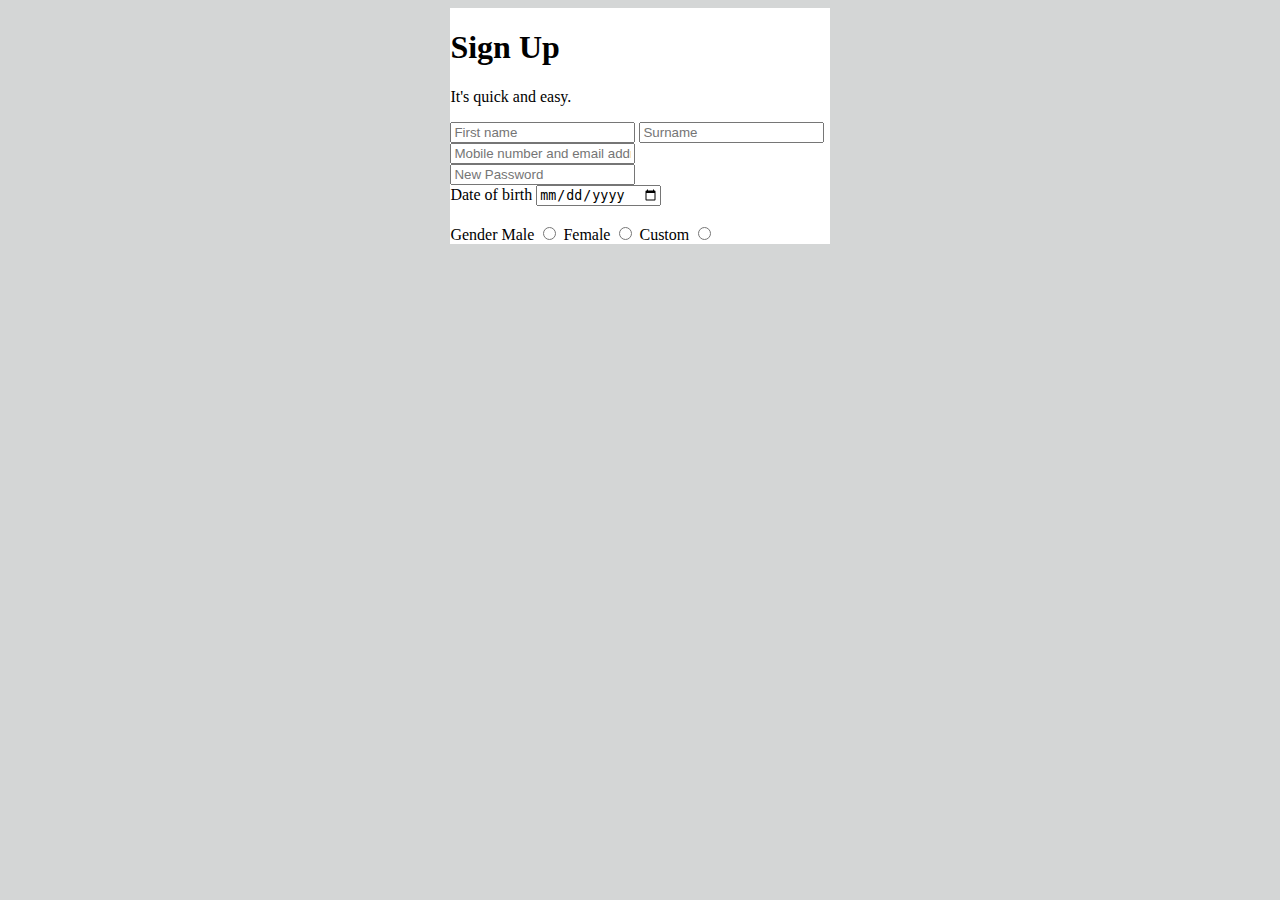
==== Ex_Week_2/index.html @ 9bb01aea "Tao form co ban" ====
<!DOCTYPE html>
<html lang="en">

<head>
    <meta charset="UTF-8">
    <meta name="viewport" content="width=device-width, initial-scale=1.0">
    <title>Document</title>
    <link rel="stylesheet" href="style.css">
</head>

<body>
    <div class="container">
        <h1>Sign Up</h1>
        <p>It's quick and easy.</p>
        <input type="text" name="firstname" placeholder="First name">
        <input type="text" name="surname" placeholder="Surname">
        <br>
        <input type="email" name="email" placeholder="Mobile number and email address">
        <br>
        <input type="password" name="password" placeholder="New Password">
        <br>
        <label for="date">Date of birth</label>
        <input type="date" name="date" placeholder="Date">
        <br>
        <br>
        <div class="gender">
            <label for="gender">Gender</label>
            <span class="male">
                <span>Male</span>
                <input type="radio" name="gender" placeholder="Male">
            </span>
            <span class="female">
                <span>Female</span>
                <input type="radio" name="gender" placeholder="Female">
            </span>
            <span class="custom">
                <span>Custom</span>
                <input type="radio" name="gender" placeholder="Custom">
            </span>

        </div>

    </div>
</body>

</html>
---- Ex_Week_2/style.css ----
body {
    display: flex;
    justify-content: center;
    align-items: center;
    background-color: rgb(212, 214, 214);
}

.container {
    background-color: white;
    width: 30%;
    /* height: 50%; */
}
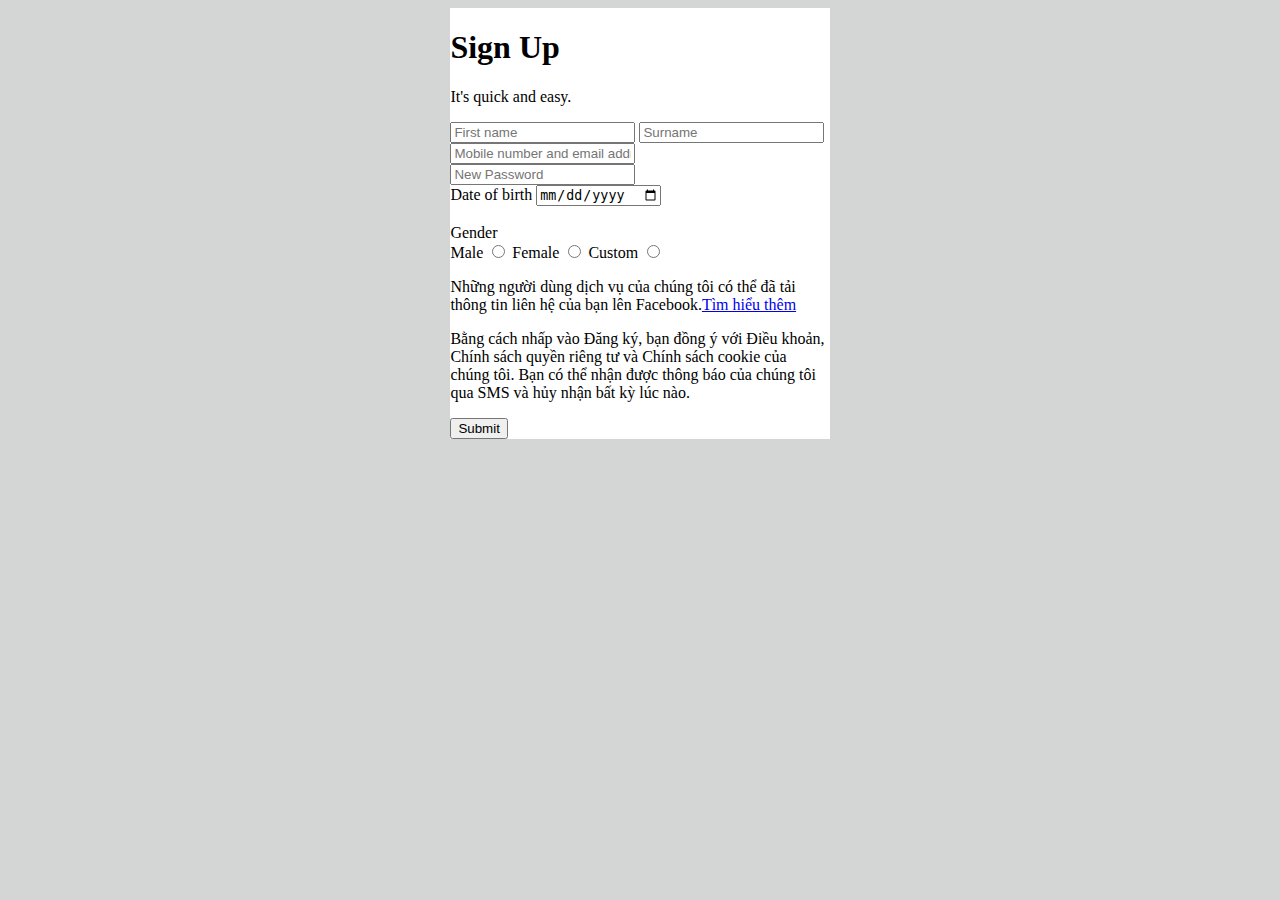
==== commit ce882506: "Complete HTML" ====
--- a/Ex_Week_2/index.html
+++ b/Ex_Week_2/index.html
@@ -25,6 +25,7 @@
         <br>
         <div class="gender">
             <label for="gender">Gender</label>
+            <br>
             <span class="male">
                 <span>Male</span>
                 <input type="radio" name="gender" placeholder="Male">
@@ -37,9 +38,12 @@
                 <span>Custom</span>
                 <input type="radio" name="gender" placeholder="Custom">
             </span>
-
         </div>
 
+        <p>Những người dùng dịch vụ của chúng tôi có thể đã tải thông tin liên hệ của bạn lên Facebook.<a href="https://www.facebook.com/help/637205020878504">Tìm hiểu thêm</a></p>
+        <p>Bằng cách nhấp vào Đăng ký, bạn đồng ý với Điều khoản, Chính sách quyền riêng tư và Chính sách cookie của chúng tôi. Bạn có thể nhận được thông báo của chúng tôi qua SMS và hủy nhận bất kỳ lúc nào.</p>
+
+        <input type="submit" name="submit" value="Submit">
     </div>
 </body>
 
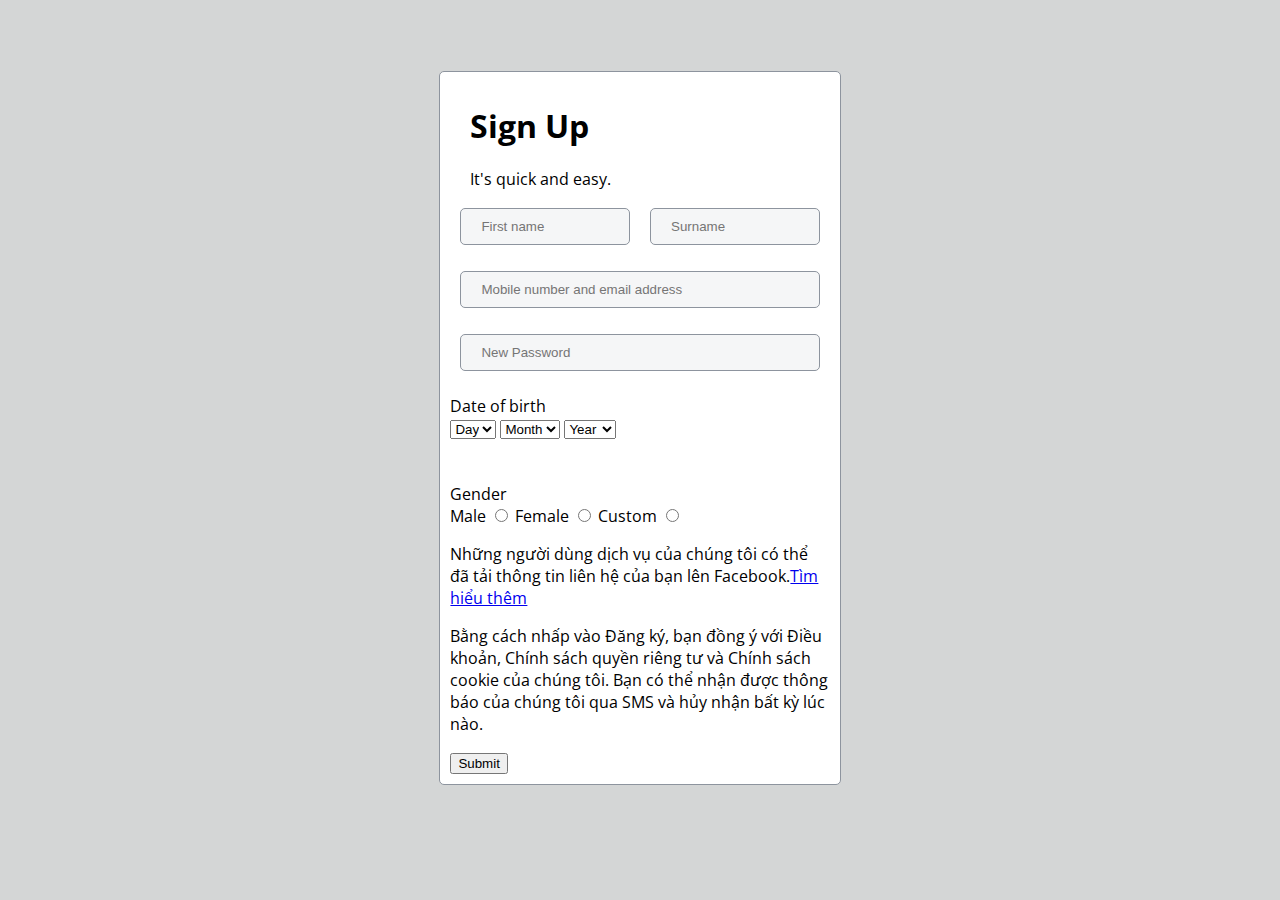
==== commit d23d6b82: "Xong HTML vs 1 phan CSS vs JS" ====
--- a/Ex_Week_2/index.html
+++ b/Ex_Week_2/index.html
@@ -9,18 +9,42 @@
 </head>
 
 <body>
-    <div class="container">
+    <form class="container">
         <h1>Sign Up</h1>
-        <p>It's quick and easy.</p>
-        <input type="text" name="firstname" placeholder="First name">
-        <input type="text" name="surname" placeholder="Surname">
+        <p id="easy">It's quick and easy.</p>
+        <div class="name-box">
+            <input type="text" name="firstname" placeholder="First name" id="firstname">
+            
+            <input type="text" name="surname" placeholder="Surname" id="surname">
+        </div>
         <br>
-        <input type="email" name="email" placeholder="Mobile number and email address">
+        <div class="email-box">
+            <input type="number" name="email" placeholder="Mobile number and email address" id="email">
+            <br>
+            <div class="email-error"></div>
+        </div>
         <br>
-        <input type="password" name="password" placeholder="New Password">
+        <div class="pass-box">
+            <input type="password" name="password" placeholder="New Password" id="password">
+        </div>
         <br>
-        <label for="date">Date of birth</label>
-        <input type="date" name="date" placeholder="Date">
+        <div class="dateofbirth">
+            <label for="date">Date of birth</label>
+            <br>
+            <div class="dropdown">
+                <div class="dropdown-content">
+                    <select id="day" title="day">
+                        <option value="">Day</option>
+                    </select>
+                    <select id="month" title="month">
+                        <option value="">Month</option>
+                    </select>
+                    <select id="year" title="year">
+                        <option value="">Year</option>
+                    </select>
+                </div>
+            </div>
+        </div>
         <br>
         <br>
         <div class="gender">
@@ -40,11 +64,15 @@
             </span>
         </div>
 
-        <p>Những người dùng dịch vụ của chúng tôi có thể đã tải thông tin liên hệ của bạn lên Facebook.<a href="https://www.facebook.com/help/637205020878504">Tìm hiểu thêm</a></p>
-        <p>Bằng cách nhấp vào Đăng ký, bạn đồng ý với Điều khoản, Chính sách quyền riêng tư và Chính sách cookie của chúng tôi. Bạn có thể nhận được thông báo của chúng tôi qua SMS và hủy nhận bất kỳ lúc nào.</p>
+        <p>Những người dùng dịch vụ của chúng tôi có thể đã tải thông tin liên hệ của bạn lên Facebook.<a
+                href="https://www.facebook.com/help/637205020878504">Tìm hiểu thêm</a></p>
+        <p>Bằng cách nhấp vào Đăng ký, bạn đồng ý với Điều khoản, Chính sách quyền riêng tư và Chính sách cookie của
+            chúng tôi. Bạn có thể nhận được thông báo của chúng tôi qua SMS và hủy nhận bất kỳ lúc nào.</p>
 
         <input type="submit" name="submit" value="Submit">
-    </div>
+    </form>
+
+    <script src="style.js"></script>
 </body>
 
 </html>--- a/Ex_Week_2/style.css
+++ b/Ex_Week_2/style.css
@@ -1,12 +1,48 @@
+@import url('https://fonts.googleapis.com/css2?family=Open+Sans:ital,wght@0,300..800;1,300..800&display=swap');
+
 body {
     display: flex;
     justify-content: center;
     align-items: center;
     background-color: rgb(212, 214, 214);
+    font-family: Open Sans;
 }
 
 .container {
     background-color: white;
     width: 30%;
+    border: 1px solid #8d949e;
     /* height: 50%; */
-}+    border-radius: 5px;
+    margin-top: 5%;
+    padding: 10px;
+}
+
+h1, #easy {
+    margin-left: 20px;
+}
+
+.name-box, .email-box, .pass-box {
+    padding: 1px 0;
+    display: flex;
+    justify-content: center;
+}
+
+#firstname, #surname {
+    width: 45%;
+    padding: 10px 20px;
+    margin: 1px 10px;
+    border-radius: 5px;
+    border: 1px solid #8d949e;
+    background-color: #f5f6f7;
+}
+
+#password, #email {
+    padding: 10px 20px;
+    margin: 1px 10px;
+    width: 90%;
+    border-radius: 5px;
+    border: 1px solid #8d949e;
+    background-color: #f5f6f7;
+}
+
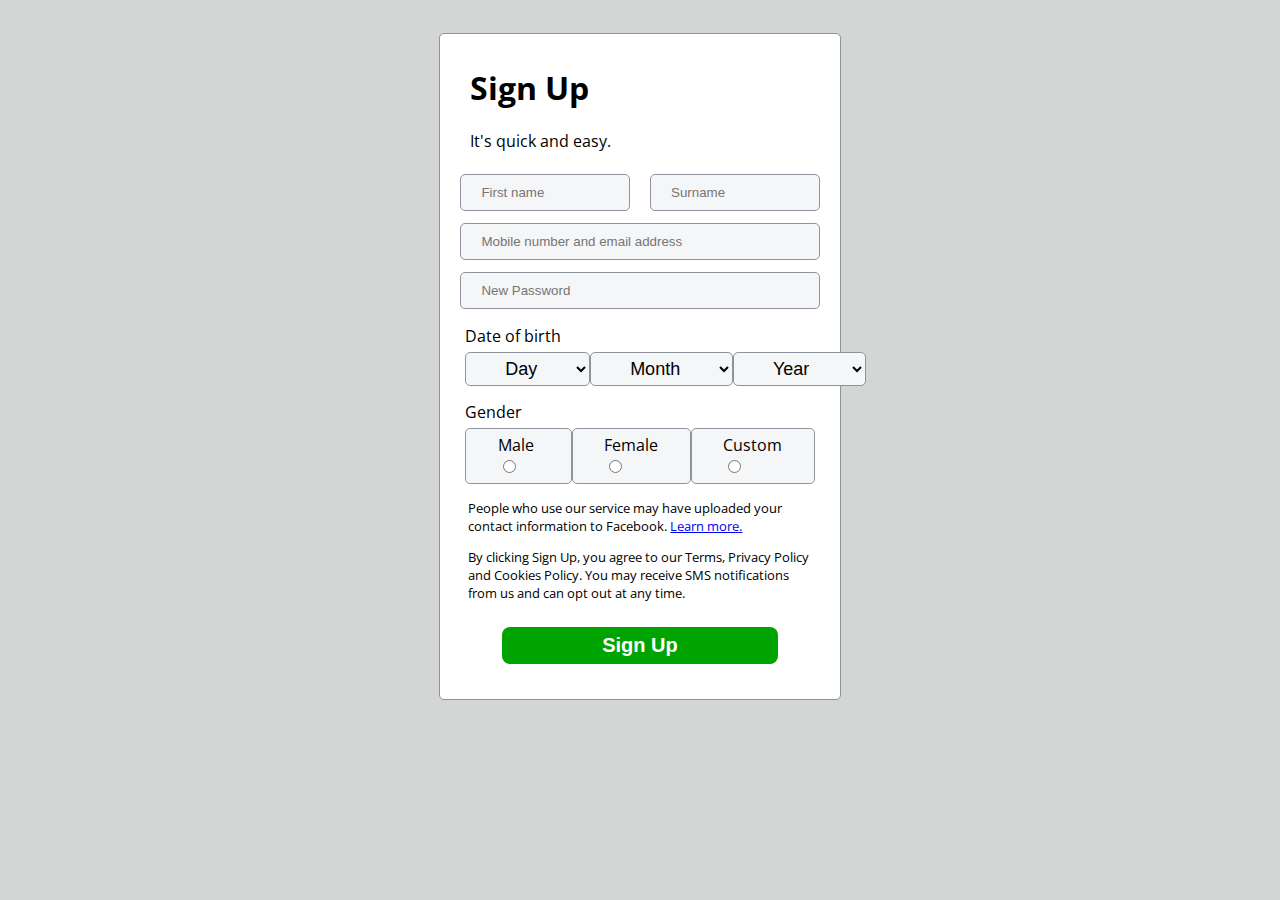
==== commit b9df6db5: "Hoan thanh chuc nang check ngay" ====
--- a/Ex_Week_2/index.html
+++ b/Ex_Week_2/index.html
@@ -12,24 +12,28 @@
     <form class="container">
         <h1>Sign Up</h1>
         <p id="easy">It's quick and easy.</p>
+
         <div class="name-box">
             <input type="text" name="firstname" placeholder="First name" id="firstname">
-            
             <input type="text" name="surname" placeholder="Surname" id="surname">
         </div>
-        <br>
+        <div class="firstname-error"></div>
+        <div class="surname-error"></div>
+
+
         <div class="email-box">
-            <input type="number" name="email" placeholder="Mobile number and email address" id="email">
-            <br>
-            <div class="email-error"></div>
+            <input type="text" name="email" placeholder="Mobile number and email address" id="email">
         </div>
-        <br>
+        <div class="email-error"></div>
+
+
         <div class="pass-box">
             <input type="password" name="password" placeholder="New Password" id="password">
         </div>
-        <br>
+        <div class="password-error"></div>
+
         <div class="dateofbirth">
-            <label for="date">Date of birth</label>
+            <label for="date" class="date">Date of birth</label>
             <br>
             <div class="dropdown">
                 <div class="dropdown-content">
@@ -44,32 +48,38 @@
                     </select>
                 </div>
             </div>
-        </div>
-        <br>
-        <br>
-        <div class="gender">
-            <label for="gender">Gender</label>
-            <br>
-            <span class="male">
-                <span>Male</span>
-                <input type="radio" name="gender" placeholder="Male">
-            </span>
-            <span class="female">
-                <span>Female</span>
-                <input type="radio" name="gender" placeholder="Female">
-            </span>
-            <span class="custom">
-                <span>Custom</span>
-                <input type="radio" name="gender" placeholder="Custom">
-            </span>
+            <div class="date-error"></div>
         </div>
 
-        <p>Những người dùng dịch vụ của chúng tôi có thể đã tải thông tin liên hệ của bạn lên Facebook.<a
-                href="https://www.facebook.com/help/637205020878504">Tìm hiểu thêm</a></p>
-        <p>Bằng cách nhấp vào Đăng ký, bạn đồng ý với Điều khoản, Chính sách quyền riêng tư và Chính sách cookie của
-            chúng tôi. Bạn có thể nhận được thông báo của chúng tôi qua SMS và hủy nhận bất kỳ lúc nào.</p>
+        <div class="gender">
+            <label for="gender" class="gender">Gender</label>
+            <br>
+            <div class="gender-sele">
+                <span id="male">
+                    <span>Male</span>
+                    <input type="radio" name="gender" placeholder="Male">
+                </span>
+                <span id="female">
+                    <span>Female</span>
+                    <input type="radio" name="gender" placeholder="Female">
+                </span>
+                <span id="custom">
+                    <span>Custom</span>
+                    <input type="radio" name="gender" placeholder="Custom">
+                </span>
+            </div>
+        </div>
 
-        <input type="submit" name="submit" value="Submit">
+        <div class="point">
+            <p>People who use our service may have uploaded your contact information to Facebook. <a
+                    href="https://www.facebook.com/help/637205020878504">Learn more.</a></p>
+            <p>By clicking Sign Up, you agree to our Terms, Privacy Policy and Cookies Policy. You may receive SMS
+                notifications from us and can opt out at any time.</p>
+        </div>
+
+        <div class="submit-btn">
+            <input type="submit" name="submit" value="Sign Up" id="submit">
+        </div>
     </form>
 
     <script src="style.js"></script>
--- a/Ex_Week_2/style.css
+++ b/Ex_Week_2/style.css
@@ -14,35 +14,105 @@
     border: 1px solid #8d949e;
     /* height: 50%; */
     border-radius: 5px;
-    margin-top: 5%;
+    margin-top: 2%;
     padding: 10px;
 }
 
-h1, #easy {
+h1,
+#easy {
     margin-left: 20px;
 }
 
-.name-box, .email-box, .pass-box {
+.name-box,
+.email-box,
+.pass-box {
     padding: 1px 0;
     display: flex;
     justify-content: center;
 }
 
-#firstname, #surname {
+.firstname-error,
+.surname-error,
+.email-error,
+.password-error,
+.date-error {
+    display: flex;
+    justify-content: center;
+}
+
+#firstname,
+#surname {
     width: 45%;
     padding: 10px 20px;
-    margin: 1px 10px;
+    margin: 5px 10px;
     border-radius: 5px;
     border: 1px solid #8d949e;
     background-color: #f5f6f7;
 }
 
-#password, #email {
+#password,
+#email {
     padding: 10px 20px;
-    margin: 1px 10px;
+    margin: 5px 10px;
     width: 90%;
     border-radius: 5px;
     border: 1px solid #8d949e;
     background-color: #f5f6f7;
 }
 
+label.date,
+label.gender {
+    margin-left: 15px;
+}
+
+.dateofbirth,
+.gender {
+    margin-top: 10px;
+}
+
+.dropdown-content,
+.gender-sele {
+    display: flex;
+    justify-content: space-between;
+    margin: 5px 15px;
+}
+
+#day,
+#month,
+#year {
+    padding: 5px 10%;
+    border-radius: 5px;
+    border: 1px solid #8d949e;
+    background-color: #f5f6f7;
+    font-size: 18px;
+}
+
+#male,
+#female,
+#custom {
+    padding: 5px 9%;
+    border-radius: 5px;
+    border: 1px solid #8d949e;
+    background-color: #f5f6f7;
+}
+
+.point {
+    margin: 15px 10px 15px 18px;
+    font-size: 13px;
+}
+
+.submit-btn {
+    display: flex;
+    justify-content: center;
+    margin: 25px;
+}
+
+#submit {
+    padding: 7px 100px;
+    font-size: 20px;
+    background-color: #00a400;
+    border-radius: 8px;
+    border: none;
+    color: white;
+    font-weight: 600;
+}